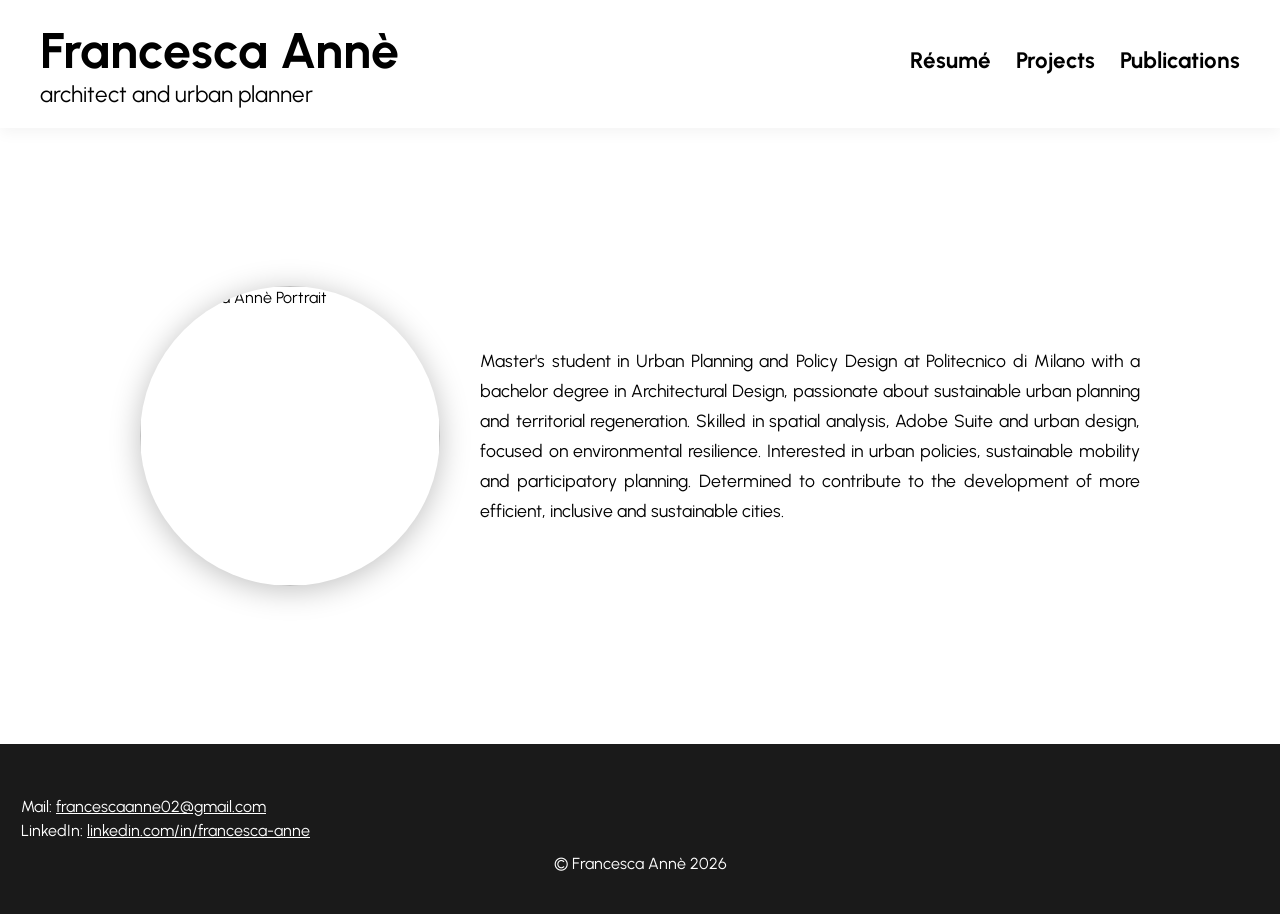
==== index.html @ 994bc43b "first commit" ====
<head>
    <meta charset="UTF-8"> <link rel="stylesheet" href="styleweb.css">
</head> <body>
    <header>
        <a href="sitoweb.html" class="site-title">
            <h1>Francesca Annè</h1>
            <span class="profession-title">architect and urban planner</span>
        </a>
        
        <nav class="nav-links">
            <a href="resume.html">Résumé</a>
            <a href="projects.html">Projects</a>
            <a href="publications.html">Publications</a> </nav>
            
    </header>

    <main class="mainhome">
        <div class="frame1">
            <img class="portrait" src="portrait.png" alt="Francesca Annè Portrait"/>
            <p>Master&#39;s student in Urban Planning and Policy Design at Politecnico di Milano with a bachelor degree in Architectural Design, passionate about sustainable urban planning and territorial regeneration. Skilled in spatial analysis, Adobe Suite and urban design, focused on environmental resilience. Interested in urban policies, sustainable mobility and participatory planning. Determined to contribute to the development of more efficient, inclusive and sustainable cities.</p>
        </div>
    </main>

    <footer>
        <p class="contatti">
            Mail: <a href="mailto:francescaanne02@gmail.com">francescaanne02@gmail.com</a>
            <br />
            LinkedIn: <a href="https://linkedin.com/in/francesca-anne">linkedin.com/in/francesca-anne</a>
        </p>
        <p align="center">&copy; Francesca Ann&egrave; 2026</p>
    </footer>
---- styleweb.css ----
@import url('https://fonts.googleapis.com/css2?family=Urbanist:ital,wght@0,100..900;1,100..900&display=swap');

body {
    margin: 0;
    font-family: "Urbanist", sans-serif;
    background-color: #FFFFFF;
    display: flex;
    flex-direction: column;
    min-height: 100vh;
}

main {
    flex: 1;
}

h1 {
    font-size: 50px;
    margin: 0;
    color: #000000;
}

header {
    /* Il colore rgb(255,255,255) è il bianco. Lo 0.85 finale indica l'85% di opacità (visibilità) */
    background-color: rgba(255, 255, 255, 0.75); 
    
    /* Effetto "Glassmorphism" (vetro sfocato) sulle immagini che scorrono sotto */
    backdrop-filter: blur(10px); 
    -webkit-backdrop-filter: blur(10px); /* Regola per farlo funzionare bene anche su Safari/Mac */
    
    box-shadow: 0 4px 15px rgba(0, 0, 0, 0.05); 
    display: flex;
    justify-content: space-between;
    align-items: baseline;
    padding: 20px 40px;
    position: sticky; 
    top: 0;
    z-index: 1000; 
}

.nav-links {
    display: flex;
    gap: 25px; /* <--- CAMBIA QUESTO VALORE per avvicinarli o allontanarli */
    align-items: center;
    font-weight: bold;
}
    
.frame1 {
    display: flex;          /* Allinea immagine e testo sulla stessa riga */
    align-items: center; /* Allinea il testo alla parte superiore della foto */
    gap: 40px;              /* Spazio generoso tra foto e testo */
    width: 100%;            /* Il contenitore occupa tutta la larghezza */
    max-width: 1000px;      /* Opzionale: evita che diventi troppo largo su monitor grandi */
    margin: 30px auto;      /* Centra tutto il blocco nella pagina */
}

.portrait {
    width: 300px;           /* Dimensione della foto */
    height: 300px;          /* Deve essere uguale alla width */
    border-radius: 50%;     /* La rende perfettamente tonda */
    object-fit: cover;      /* Ritaglia bene il viso */
    flex-shrink: 0;         /* IMPEDISCE al testo di schiacciare la foto */
    box-shadow: 0 4px 30px rgba(0,0,0,0.25);
}

.frame1 p {
    flex: 1;                /* Il testo "mangia" tutto lo spazio che rimane sulla riga */
    text-align: justify;    /* Giustifica il testo per un look pulito */
    line-height: 1.7;       /* Rende la lettura più riposante */
    margin: 0;              /* Rimuove margini extra che potrebbero sfasare l'allineamento */
    font-size: 1.1rem;
}

.mainhome {
    color: #000000;
    display: flex;
    width: 80%;
    margin: 10%;
    align-items: flex-start;
}

header a {
    text-decoration: none;
    color: #000000;             /* Un grigio molto scuro, meno aggressivo del nero */
    transition: all 0.3s ease; /* Rende il cambio di colore fluido */
    font-size: 1.4rem; /* Regola la grandezza dei link se serve */
}

header a:hover {          
/* Cambia in un blu delicato o il tuo colore preferito */
    opacity: 0.7;
}

.mainresume {
    display: flex;
    justify-content: center;
}

.cv {
    width: 70%;
}

footer {
    background-color: #1a1a1a; /* Grigio antracite scurissimo, quasi nero */
    color: #FFFFFF; /* Testo bianco per un contrasto netto */
    padding: 40px 20px; /* Aumentato un po' lo spazio per renderlo più arioso */
}

/* (Il tuo footer p rimane uguale, quindi lascialo com'è) */

footer a {
    color: #FFFFFF; /* Anche i link diventano bianchi */
    text-decoration: underline; /* Sottolineiamo i link per far capire che sono cliccabili */
    transition: opacity 0.3s ease;
}

footer a:hover {
    opacity: 0.7; /* Quando ci passi sopra si sbiadiscono leggermente, molto elegante */
}

footer p {
    margin: 1;
    padding-top: 10px; /* Un po' di respiro prima del copyright */
}

.main-projects {
    padding: 50px 10%;
    background-color: #FFFFFF;
}

.projects-grid {
    display: grid;
    /* Crea 3 colonne uguali */
    grid-template-columns: repeat(3, 1fr); 
    gap: 70px; /* Spazio tra i blocchi */
}

/* --- NUOVO STILE SCHEDE PROGETTO --- */

/* Contenitore principale della scheda */
.project-card {
    position: relative; /* Fondamentale per far funzionare il posizionamento assoluto all'interno */
    overflow: hidden; /* Taglia l'immagine in eccesso se sborda durante lo zoom */
    aspect-ratio: 1 / 1; /* Rende la scheda un quadrato perfetto */
    transition: transform 0.3s ease;
    cursor: pointer;
    box-shadow: 0 4px 10px rgba(0,0,0,0.05); /* Mantiene una leggera ombra sotto al riquadro */
    border-radius: 10px;
    display: block;
    text-decoration: none;
}

/* Effetto al passaggio del mouse sull'intera scheda */
.project-card:hover {
    transform: translateY(-5px); /* Solleva il blocco intero */
}

/* Effetto zoom sull'immagine al passaggio del mouse */
.project-card:hover img {
    transform: scale(1.10); /* Ingrandisce l'immagine del 5% */
}

/* L'immagine che riempie tutto lo spazio */
.project-card img {
    position: absolute;
    top: 0;
    left: 0;
    width: 100%;
    height: 100%;
    object-fit: cover; /* Taglia l'immagine senza deformarla */
    z-index: 0;
    transition: transform 0.5s ease; /* Rende lo zoom fluido */
}

/* Il gradiente scuro in alto (fondamentale per leggere il testo bianco) */
.project-card::after {
    content: '';
    position: absolute;
    top: 0;
    left: 0;
    width: 100%;
    height: 40%; /* L'ombra copre solo il 40% superiore della foto */
    background: linear-gradient(to bottom, rgba(0,0,0,0.7) 0%, transparent 100%);
    z-index: 1;
    pointer-events: none; /* Evita che il gradiente blocchi eventuali click del mouse */
}

/* Il testo sovrapposto */
.project-card h2 {
    position: absolute;
    top: 30px; /* Distanza dal bordo superiore */
    left: 0;
    width: 100%;
    text-align: center; /* Centra il testo orizzontalmente */
    color: #FFFFFF;
    font-family: "Urbanist", sans-serif; /* Assicuriamoci che usi il tuo font */
    font-size: 1.8rem;
    margin: 0;
    z-index: 2; /* Assicura che il testo sia SOPRA l'immagine e SOPRA il gradiente */
    pointer-events: none; /* Assicura che il cursore riconosca l'immagine sotto */
}

.contatti {
    line-height: 1.5; /* Aumenta lo spazio tra la mail e LinkedIn. Puoi provare anche 1.8 o 2.2 */
}

/* --- STILE PAGINA SINGOLO PROGETTO (LAYOUT EDITORIALE) --- */

.project-detail {
    width: 80%;
    max-width: 1500px; /* Leggermente più largo per far respirare le due colonne */
    margin: 60px auto;
    color: #000000;
}

/* Layout a due colonne per testo e titoli */
.project-info {
    display: flex;
    gap: 100px; /* Spazio generoso tra la colonna sinistra e destra */
    margin-bottom: 60px; /* Spazio prima di iniziare con le immagini */
    align-items: flex-start; /* Allinea tutto in alto */
}

/* Colonna di sinistra (Titoli) */
.project-headers {
    flex: 1; /* Occupa 1 porzione di spazio */
    min-width: 250px; /* Evita che il titolo si schiacci troppo sui piccoli schermi */
}

.project-headers h1 {
    font-size: 3rem;
    font-weight: bold;
    color: #000000;
    margin: 0 0 10px 0; /* Spazio solo sotto il titolo */
    line-height: 1.1;
}

.project-headers .subtitle {
    font-size: 1.2rem;
    font-weight: bold;
    color: #888888; /* Un grigio neutro ed elegante */
    margin: 0;
}

/* Colonna di destra (Testo descrittivo) */
.project-description {
    flex: 2; /* Occupa il doppio dello spazio rispetto alla colonna dei titoli */
}

.project-description p {
    font-size: 1.15rem;
    line-height: 1.8;
    text-align: justify;
    margin-top: 0;
    margin-bottom: 20px; /* Spazio tra i vari paragrafi */
}

/* Immagini incolonnate sotto al testo */
.project-images-column {
    display: flex;
    flex-direction: column;
    align-items: center; /* Centra le immagini orizzontalmente */
    gap: 100px; /* Spazio verticale tra una tavola e l'altra */
}

.project-images-column img {
    width: 50%; /* Rimpicciolisce le immagini (prova anche 60% o 80% per trovare la misura perfetta) */
    max-width: 800px; /* Evita che diventino comunque troppo grandi su schermi giganti */
    height: auto;
    box-shadow: 0 4px 15px rgba(0,0,0,0.05); 
}

/* --- STILE GRIGLIA FOTOGRAFICA (PHOTOGRAPHY) --- */

.photo-gallery-grid {
    display: grid;
    /* Crea 2 colonne perfettamente uguali */
    grid-template-columns: repeat(2, 1fr); 
    /* Spazio tra le foto (puoi aumentarlo a 30px se le vuoi più distanti) */
    gap: 20px; 
    width: 100%;
    margin-top: 40px;
}

.photo-gallery-grid img {
    width: 100%;
    height: 100%;
    object-fit: cover; /* Taglia le foto in modo che riempiano bene lo spazio senza deformarsi */
    border-radius: 10px; /* Angoli leggermente stondati */
    box-shadow: 0 4px 15px rgba(0,0,0,0.05);
}

/* --- STILE COLONNA IMMAGINI (Sloppy Studio e Photography) --- */
.project-images-column {
    display: flex;
    flex-direction: column;
    align-items: center; 
    gap: 50px; /* Spazio verticale tra i blocchi */
    margin-top: 40px;
}

/* Immagini singole (grandi) */
.project-images-column > img {
    width: 50%; /* Larghezza colonna */
    max-width: 600px; 
    height: auto; 
    box-shadow: 0 4px 15px rgba(0,0,0,0.05); 
}

/* Contenitore per le foto affiancate */
.image-row {
    display: flex;
    gap: 30px; /* Spazio orizzontale tra le due foto piccole */
    width: 70%; /* Deve avere la stessa larghezza delle foto singole */
    max-width: 800px;
}

/* Le due foto all'interno del contenitore */
.image-row img {
    width: calc(50% - 15px); /* Divide lo spazio a metà togliendo il gap */
    height: auto;
    box-shadow: 0 4px 15px rgba(0,0,0,0.05);
}

/* --- STILE DEFINIZIONI DIZIONARIO (THE SHAPE OF TIME) --- */

.dictionary-entry {
    margin-bottom: 30px; /* Spazio tra una parola e l'altra */
}

.dictionary-entry .word {
    font-size: 1.4rem;
    font-weight: bold;
    color: #000000;
    margin: 0;
}

.dictionary-entry .phonetic {
    font-size: 1.1rem;
    color: #888888;
    font-style: italic; /* Mette la pronuncia in corsivo */
    font-family: serif; /* Un font graziato rende l'effetto dizionario molto realistico */
    margin: 2px 0 8px 0;
}

.dictionary-entry .definition {
    font-size: 1.15rem;
    color: #333333;
    line-height: 1.5;
    margin: 0;
}

/* --- STILE LIBRO APERTO (HOUSING STUDIO) --- */

.open-book-gallery {
    display: flex;
    flex-direction: column;
    align-items: center;
    gap: 60px; /* Spazio tra una doppia pagina e l'altra mentre scorri giù */
    margin-top: 50px;
    margin-bottom: 50px;
}

/* Il contenitore realistico del libro */
.book-spread {
    position: relative; 
    display: flex;
    width: 90%; 
    max-width: 1400px; 
    background: #ffffff;
    
    /* Ombre stratificate iper-realistiche: una netta per lo spessore, una diffusa per l'ambiente */
    box-shadow: 0 1px 3px rgba(0,0,0,0.04), 0 15px 40px rgba(0,0,0,0.06); 
    border-radius: 1px; /* La carta vera ha gli angoli vivi, non troppo arrotondati */
}

/* Le singole pagine */
.book-spread img {
    width: 50%;
    height: auto;
    display: block;
}

/* La rilegatura: Riga sottilissima centrale con ombra per la profondità */
.book-crease {
    position: absolute;
    top: 0;
    bottom: 0;
    left: 50%;
    
    /* La riga fisica: larga appena 2 pixel */
    width: 2px; 
    transform: translateX(-50%);
    background-color: rgba(0, 0, 0, 0.08); /* Colore della riga centrale (grigio molto tenue) */
    
    /* L'ombra che si espande a destra e a sinistra simulando la curva della carta */
    box-shadow: 0 0 15px 8px rgba(0, 0, 0, 0.06);
    
    pointer-events: none;
}

/* --- TASTO TORNA INDIETRO --- */
.back-button-container {
    width: 100%;
    margin-bottom: 30px;
}

.back-button {
    display: inline-block;
    text-decoration: none;
    color: #888888;
    font-size: 1rem;
    font-family: sans-serif;
    transition: color 0.3s ease;
}

.back-button:hover {
    color: #000000;
}

/* --- LAYOUT RÉSUMÉ / CV (VERSIONE MIGLIORATA) --- */
.resume-container {
    display: grid;
    grid-template-columns: 1fr 2fr; 
    gap: 150px; 
    max-width: 1100px; 
    margin: 80px auto; 
    padding: 0 20px;
    /* La riga del font-family è stata eliminata, così usa il font globale del sito! */
    color: #333333; 
    line-height: 1.6; 
}

.cv-section {
    margin-bottom: 60px; /* Più respiro tra i vari blocchi (es. Education e Experience) */
}

.cv-section h2 {
    font-size: 2rem; /* Titolo più grande */
    font-weight: bold;
    color: #000000; /* Nero puro per dare importanza */
    margin-bottom: 25px;
    padding-bottom: 10px;
    border-bottom: 1px solid #eaeaea; /* Linea divisoria elegantissima */
}

/* Stili Colonna Sinistra */
.skill-list {
    display: flex;
    flex-direction: column;
    gap: 12px; /* Più spazio tra una skill e l'altra */
}

.skill-item {
    display: flex;
    justify-content: space-between; 
    align-items: center;
    font-size: 1.05rem; /* Testo base ingrandito */
}

.skill-item .dots {
    letter-spacing: 3px; /* Distanzia i pallini */
    font-size: 0.9rem;
    color: #000000;
}

.skill-item .text-level {
    font-size: 0.95rem;
    font-style: italic;
    color: #666666;
}

.simple-list {
    list-style: none;
    padding: 0;
    margin: 0;
}

.simple-list li {
    font-size: 1.05rem; /* Testo base ingrandito */
    margin-bottom: 10px;
}

/* Stili Colonna Destra */
.experience-item {
    margin-bottom: 40px; /* Più respiro tra le singole esperienze */
}

.experience-header {
    display: flex;
    justify-content: space-between; 
    align-items: baseline;
    margin-bottom: 6px;
}

.experience-title {
    font-size: 1.15rem; /* Titolo esperienza più grande */
    font-weight: normal;
    color: #000000;
    margin: 0;
    max-width: 75%; 
    line-height: 1.4;
}

.experience-title strong {
    font-style: italic; 
    font-weight: bold;
}

.experience-date {
    font-size: 1rem; /* Data ingrandita */
    text-align: right;
    white-space: nowrap; 
    color: #666666; /* Grigio per non rubare la scena al titolo */
}

.experience-subtitle {
    margin: 0 0 12px 0;
    font-size: 1.05rem;
    color: #555555;
}

.experience-details {
    list-style: none;
    padding-left: 20px; /* Rientro più compatto e pulito */
    margin: 10px 0 0 0;
}

.experience-details li {
    font-size: 1.05rem; /* Testo descrittivo ingrandito */
    margin-bottom: 8px;
    line-height: 1.6;
}

/* Adattamento per i telefoni */
@media (max-width: 768px) {
    .resume-container {
        grid-template-columns: 1fr; 
        gap: 50px;
    }
    
    .experience-header {
        flex-direction: column; 
        gap: 5px;
    }
    
    .experience-title {
        max-width: 100%;
    }
    
    .experience-date {
        text-align: left;
        color: #888888;
    }
}

/* --- SCORRIMENTO FLUIDO --- */
html {
    scroll-behavior: smooth;
}

/* --- TASTO BACK TO TOP --- */
.back-to-top-container {
    width: 100%;
    text-align: center;
    margin-top: 60px;
    padding-top: 30px;
    padding-bottom: 40px;
    border-top: 1px solid #eaeaea;
}

.back-to-top {
    display: inline-block;
    text-decoration: none;
    color: #888888;
    font-size: 0.95rem;
    transition: color 0.3s ease;
    letter-spacing: 0.5px;
}

.back-to-top:hover {
    color: #000000;
}


/* --- LAYOUT PANNELLI A1 (SPID STUDIO) --- */

/* 1. Il Trittico in alto */
.a1-overview {
    display: flex;
    justify-content: center;
    gap: 20px; 
    margin: 40px auto;
    max-width: 1200px;
    padding: 0 20px;
}

/* Gestione dei link cliccabili */
.overview-link {
    width: 33.333%; 
    display: block;
    transition: transform 0.3s ease; /* Prepara l'animazione */
}

.overview-link img {
    width: 100%;
    height: auto;
    display: block;
    box-shadow: 0 4px 15px rgba(0,0,0,0.06);
}

/* Quando passi il mouse sopra al pannellino, si solleva un po'! */
.overview-link:hover {
    transform: translateY(-8px); 
    cursor: pointer; /* Fa apparire la manina */
}

/* La riga separatrice */
.section-divider {
    border: none;
    border-top: 1px solid #eaeaea;
    width: 60px; 
    margin: 80px auto;
}

/* 2. I Pannelli da lettura (I Bersagli) */
.a1-details {
    display: flex;
    flex-direction: column;
    align-items: center;
    gap: 120px; 
    margin: 0 auto 80px auto;
    max-width: 1400px; 
    padding: 0 20px;
}

.a1-details img {
    width: 100%;
    height: auto;
    box-shadow: 0 5px 25px rgba(0,0,0,0.05);
    scroll-margin-top: 60px; /* IMPORTANTISSIMO: Quando scivola giù, lascia un po' di spazio dal bordo superiore dello schermo per non tagliare il disegno */
}

/* Adattamento Telefono */
@media (max-width: 768px) {
    .a1-overview {
        flex-direction: column;
        gap: 40px;
    }
    .overview-link {
        width: 100%; 
    }
    .section-divider, .a1-details {
        display: none; 
    }
}



/* --- LAYOUT LIBRO (PAGINE QUADRATE) --- */
.book-spread {
    position: relative; 
    display: flex;
    width: 90%; 
    max-width: 1200px; /* Larghezza ideale per schermi grandi */
    margin: 60px auto; /* Spazio tra una doppia pagina e l'altra */
    background: #ffffff;
    box-shadow: 0 1px 3px rgba(0,0,0,0.04), 0 15px 40px rgba(0,0,0,0.06); 
}

.book-spread img {
    width: 50%;
    height: auto;
    display: block;
}

.book-crease {
    position: absolute;
    top: 0;
    bottom: 0;
    left: 50%;
    width: 2px; 
    transform: translateX(-50%);
    background-color: rgba(0, 0, 0, 0.08); 
    box-shadow: 0 0 15px 8px rgba(0, 0, 0, 0.06);
    pointer-events: none;
}

/* --- TASTO DOWNLOAD PDF --- */
.download-container {
    text-align: center;
    margin: 60px auto 100px auto;
}

.download-title {
    font-size: 1.1rem;
    font-weight: normal;
    color: #666666;
    margin-bottom: 20px;
}

.download-btn {
    display: inline-block;
    padding: 14px 35px;
    border: 1px solid #000000; /* Bordo nero elegante */
    background-color: transparent;
    color: #000000;
    text-decoration: none;
    font-family: sans-serif;
    font-size: 0.95rem;
    letter-spacing: 1px;
    transition: all 0.3s ease; /* Effetto morbido */
}

/* Quando passi il mouse, il tasto si riempie di nero */
.download-btn:hover {
    background-color: #000000;
    color: #ffffff;
}

/* Adattamento Telefono per il libro */
@media (max-width: 768px) {
    .book-spread {
        flex-direction: column;
    }
    .book-spread img {
        width: 100%;
    }
    .book-crease {
        /* Sul telefono mettiamo la linea orizzontale tra le due pagine invece che verticale */
        left: 0; right: 0; top: 50%; bottom: auto;
        width: 100%; height: 2px;
        transform: translateY(-50%);
    }
}

/* --- COPERTINA LIBRO (PAGINA SINGOLA) --- */
.book-cover {
    width: 45%; /* Metà della larghezza del libro aperto */
    max-width: 600px; /* Metà dei 1200px massimi del libro aperto */
    margin: 60px auto 80px auto; /* Centrato con molto spazio sotto prima di aprire il libro */
    background: #ffffff;
    box-shadow: 0 1px 3px rgba(0,0,0,0.04), 0 15px 40px rgba(0,0,0,0.06); 
}

.book-cover img {
    width: 100%;
    height: auto;
    display: block;
    aspect-ratio: 1 / 1; /* La forza a rimanere un quadrato perfetto */
    object-fit: cover;
}

/* Adattamento telefono per la copertina */
@media (max-width: 768px) {
    .book-cover {
        width: 90%; /* Sul telefono prende tutto lo spazio come le altre */
    }
}


/* --- PAGINA PUBLICATIONS --- */
.publications-page {
    width: 80%;
    max-width: 1200px;
    margin: 60px auto 100px auto;
}

.page-title {
    font-size: 3rem;
    margin-bottom: 60px;
    color: #000000;
}

/* La scheda orizzontale */
.publication-card {
    display: flex;
    gap: 60px;
    align-items: center;
    background: #fafafa; /* Un grigio quasi invisibile per staccarla dal fondo */
    padding: 50px;
    box-shadow: 0 4px 15px rgba(0,0,0,0.03);
    transition: transform 0.3s ease;
}

.publication-card:hover {
    transform: translateY(-5px); /* Si solleva leggermente */
}

.pub-image {
    flex: 1; /* Prende metà spazio */
}

.pub-image img {
    width: 100%;
    height: auto;
    display: block;
    box-shadow: 0 4px 15px rgba(0,0,0,0.06);
}

.pub-content {
    flex: 1; /* Prende l'altra metà */
    display: flex;
    flex-direction: column;
    align-items: flex-start;
}

.pub-magazine {
    font-size: 0.9rem;
    text-transform: uppercase;
    letter-spacing: 2px;
    color: #888888;
    margin-bottom: 15px;
    font-weight: bold;
}

.pub-title {
    font-size: 2.2rem;
    margin: 0 0 10px 0;
    line-height: 1.2;
    color: #000000;
}

.pub-date {
    font-size: 1rem;
    font-style: italic;
    color: #666666;
    margin: 0 0 25px 0;
}

.pub-excerpt {
    font-size: 1.15rem;
    line-height: 1.6;
    color: #444444;
    margin-bottom: 35px;
    text-align: justify;
}

/* Il link elegante con la freccetta */
.pub-link {
    display: inline-block;
    text-decoration: none;
    color: #000000;
    font-size: 1.05rem;
    font-weight: bold;
    border-bottom: 1px solid #000000;
    padding-bottom: 4px;
    transition: opacity 0.3s ease;
}

.pub-link:hover {
    opacity: 0.5;
}

/* Adattamento per i telefoni */
@media (max-width: 768px) {
    .publication-card {
        flex-direction: column;
        padding: 30px 20px;
        gap: 40px;
    }
}
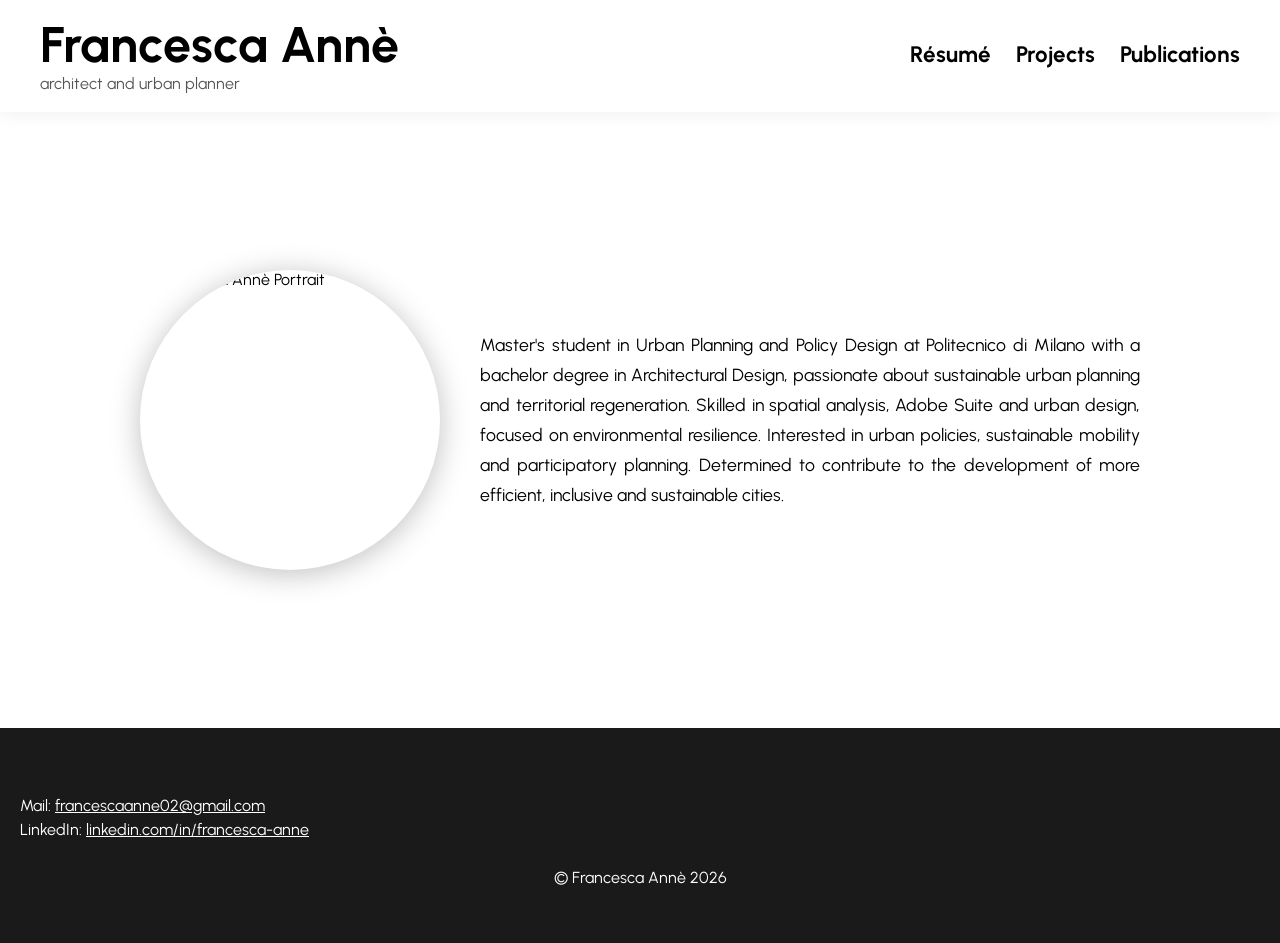
==== commit 88c18382: "website v2" ====
--- a/index.html
+++ b/index.html
@@ -1,24 +1,639 @@
+<!DOCTYPE html>
+<html lang="en">
 <head>
-    <meta charset="UTF-8"> <link rel="stylesheet" href="styleweb.css">
-</head> <body>
+    <meta charset="UTF-8">
+    <meta name="viewport" content="width=device-width, initial-scale=1">
+    <link rel="stylesheet" href="styleweb.css">
+    <title>Francesca Annè — Architect and Urban Planner</title>
+</head>
+<body>
+
     <header>
-        <a href="sitoweb.html" class="site-title">
+        <a href="#home" class="site-title">
             <h1>Francesca Annè</h1>
             <span class="profession-title">architect and urban planner</span>
         </a>
-        
+
+        <button class="nav-toggle" aria-label="Toggle navigation" aria-expanded="false">
+            <span></span><span></span><span></span>
+        </button>
+
         <nav class="nav-links">
-            <a href="resume.html">Résumé</a>
-            <a href="projects.html">Projects</a>
-            <a href="publications.html">Publications</a> </nav>
-            
+            <a href="#resume">Résumé</a>
+            <a href="#projects">Projects</a>
+            <a href="#publications">Publications</a>
+        </nav>
     </header>
 
-    <main class="mainhome">
-        <div class="frame1">
-            <img class="portrait" src="portrait.png" alt="Francesca Annè Portrait"/>
-            <p>Master&#39;s student in Urban Planning and Policy Design at Politecnico di Milano with a bachelor degree in Architectural Design, passionate about sustainable urban planning and territorial regeneration. Skilled in spatial analysis, Adobe Suite and urban design, focused on environmental resilience. Interested in urban policies, sustainable mobility and participatory planning. Determined to contribute to the development of more efficient, inclusive and sustainable cities.</p>
-        </div>
+    <main>
+
+        <!-- =================== HOME =================== -->
+        <section data-view="home" class="mainhome">
+            <div class="frame1">
+                <img class="portrait" src="assets/img/portrait.png" alt="Francesca Annè Portrait"/>
+                <p>Master&#39;s student in Urban Planning and Policy Design at Politecnico di Milano with a bachelor degree in Architectural Design, passionate about sustainable urban planning and territorial regeneration. Skilled in spatial analysis, Adobe Suite and urban design, focused on environmental resilience. Interested in urban policies, sustainable mobility and participatory planning. Determined to contribute to the development of more efficient, inclusive and sustainable cities.</p>
+            </div>
+        </section>
+
+        <!-- =================== RESUME =================== -->
+        <section data-view="resume" class="resume-container" hidden>
+
+            <div class="resume-left">
+
+                <section class="cv-section">
+                    <h2>Skills</h2>
+                    <div class="skill-list">
+                        <div class="skill-item"><span>- AutoCAD</span></div>
+                        <div class="skill-item"><span>- Rhino 3D</span></div>
+                        <div class="skill-item"><span>- QGIS</span></div>
+                        <div class="skill-item"><span>- Adobe Illustrator</span></div>
+                        <div class="skill-item"><span>- Adobe Photoshop</span></div>
+                        <div class="skill-item"><span>- Adobe Indesign</span></div>
+                        <div class="skill-item"><span>- Microsoft Excel</span></div>
+                    </div>
+                </section>
+
+                <section class="cv-section">
+                    <h2>Soft skills</h2>
+                    <ul class="simple-list">
+                        <li>- Adaptability</li>
+                        <li>- Critical thinking</li>
+                        <li>- Flexibility</li>
+                        <li>- Teamwork</li>
+                        <li>- Responsibility</li>
+                        <li>- Problem solving</li>
+                        <li>- Self-management</li>
+                        <li>- Leadership</li>
+                    </ul>
+                </section>
+
+                <section class="cv-section">
+                    <h2>Languages</h2>
+                    <div class="skill-list">
+                        <div class="skill-item"><span>- Italian</span><span class="text-level">native</span></div>
+                        <div class="skill-item"><span>- English</span><span class="text-level">C1</span></div>
+                    </div>
+                </section>
+
+                <section class="cv-section">
+                    <h2>Hobbies/ interests</h2>
+                    <ul class="simple-list">
+                        <li>- Hiking</li>
+                        <li>- Reading</li>
+                        <li>- Ecology</li>
+                        <li>- Red Cross volunteer (2016 - 2020)</li>
+                    </ul>
+                </section>
+
+            </div>
+
+            <div class="resume-right">
+
+                <section class="cv-section">
+                    <h2>Education</h2>
+
+                    <div class="experience-item">
+                        <div class="experience-header">
+                            <h3 class="experience-title"><strong>ASA - Advanced School of Architecture</strong> Honours Program, Politecnico di Milano (Milan, Italy).</h3>
+                            <span class="experience-date">2025 - present</span>
+                        </div>
+                        <ul class="experience-details">
+                            <li>- Advanced photography masterclass led by Helene Binet in collaboration with IED institute in Milan.</li>
+                            <li>- Masterclass led by Agostino Nickl focused on integrating artificial intelligence into contemporary architectural practices.</li>
+                        </ul>
+                    </div>
+
+                    <div class="experience-item">
+                        <div class="experience-header">
+                            <h3 class="experience-title"><strong>Program Erasmus+</strong> KTH (Stockholm, Sweden).</h3>
+                            <span class="experience-date">january 2025 - june 2025</span>
+                        </div>
+                        <ul class="experience-details">
+                            <li>- Strategic Environmental Assessment (SEA) course: Application of the SEA method to write a report on the transport system of a Swedish island.</li>
+                        </ul>
+                    </div>
+
+                    <div class="experience-item">
+                        <div class="experience-header">
+                            <h3 class="experience-title"><strong>Master's degree</strong> in Urban Planning and Policy Design, Politecnico di Milano (Milan, Italy).</h3>
+                            <span class="experience-date">2024 - present</span>
+                        </div>
+                        <ul class="experience-details">
+                            <li>- Spatial planning and infrastructure design studio: territorial implementation project along a railway.</li>
+                            <li>- Housing and neighbourhood studio: addressing issues regarding contemporary housing policies and neighbourhood regeneration projects.</li>
+                        </ul>
+                    </div>
+
+                    <div class="experience-item">
+                        <div class="experience-header">
+                            <h3 class="experience-title"><strong>Bachelor's degree</strong> in Architectural Design. Politecnico di Milano (Milan, Italy).</h3>
+                            <span class="experience-date">2021 - 2024</span>
+                        </div>
+                    </div>
+                </section>
+
+                <section class="cv-section" style="margin-top: 50px;">
+                    <h2>Professional experience</h2>
+                    <div class="experience-item">
+                        <div class="experience-header">
+                            <h3 class="experience-title"><strong>Intern urban planner</strong> at One Works Spa (Milan, IT).</h3>
+                            <span class="experience-date">april 2026 - present</span>
+                        </div>
+                        <ul class="experience-details">
+                            <li>- Research study and thesis on the project "The Borders of Milan".</li>
+                            <li>- Mapping with QGIS and data processing.</li>
+                        </ul>
+                    </div>
+                    <div class="experience-item">
+                        <div class="experience-header">
+                            <h3 class="experience-title"><strong>Intern architect</strong> at Municipality of Correggio (Correggio, IT).</h3>
+                            <span class="experience-date">july 2024 - august 2024</span>
+                        </div>
+                        <ul class="experience-details">
+                            <li>- Removal of the cultural heritage restriction on a school building and the municipal cemetery through the Italian Superintendence portal.</li>
+                            <li>- Use of AutoCAD software.</li>
+                        </ul>
+                    </div>
+                </section>
+
+            </div>
+
+        </section>
+
+        <!-- =================== PROJECTS INDEX =================== -->
+        <section data-view="projects" class="main-projects" hidden>
+            <div class="projects-grid">
+                <a href="#project-sloppy-studio" class="project-card">
+                    <img src="assets/img/progetto1.png" alt="Sloppy Studio">
+                    <h2>Sloppy Studio</h2>
+                </a>
+                <a href="#project-photography" class="project-card">
+                    <img src="assets/img/progetto2.png" alt="Photography">
+                    <h2>Photography</h2>
+                </a>
+                <a href="#project-thesis" class="project-card">
+                    <img src="assets/img/progetto4.jpg" alt="Bachelor's Thesis">
+                    <h2>Bachelor's Thesis</h2>
+                </a>
+                <a href="#project-housing-studio" class="project-card">
+                    <img src="assets/img/progetto3.png" alt="Housing and Neighbourhood Studio">
+                    <h2>Housing and Neighbourhood Studio</h2>
+                </a>
+                <a href="#project-alta" class="project-card">
+                    <img src="assets/img/progetto6.png" alt="Biophilic Fläderparken">
+                    <h2>Biophilic Fläderparken</h2>
+                </a>
+                <a href="#project-spid-studio" class="project-card">
+                    <img src="assets/img/progetto5.png" alt="SPID Studio">
+                    <h2>SPID Studio</h2>
+                </a>
+            </div>
+        </section>
+
+        <!-- =================== PUBLICATIONS =================== -->
+        <section data-view="publications" class="publications-page" hidden>
+            <h1 class="page-title">Publications</h1>
+
+            <div class="publication-card">
+                <div class="pub-image">
+                    <img src="assets/img/sloppy-baunetz.png" alt="Sloppy Studio su BauNetz Campus">
+                </div>
+                <div class="pub-content">
+                    <span class="pub-magazine">BauNetz CAMPUS</span>
+                    <h2 class="pub-title">Entwerfen im Rauschen der KI: Das „Sloppy Studio"</h2>
+                    <p class="pub-date">March 18, 2026</p>
+                    <p class="pub-excerpt">Wie Studierende der Politecnico di Milano mit Filmcharaktere, Museumsfragmenten und präzisen Prompts das Generische überwinden – und was das über die Zukunft des Entwerfens verrät.</p>
+                    <a href="https://www.baunetz-campus.de/news/entwerfen-im-rauschen-der-ki-das-sloppy-studio-10265295" target="_blank" rel="noopener" class="pub-link">Read full article &#8599;</a>
+                </div>
+            </div>
+        </section>
+
+        <!-- =================== PROJECT: SLOPPY STUDIO =================== -->
+        <section data-view="project-sloppy-studio" class="project-detail" hidden>
+            <div class="back-button-container">
+                <a href="#projects" class="back-button">← Back to Projects</a>
+            </div>
+            <div class="project-info">
+                <div class="project-headers">
+                    <h1>Sloppy Studio</h1>
+                    <p class="subtitle">ASA Program masterclass, Politecnico di Milano, 2026</p>
+                </div>
+                <div class="project-description">
+                    <p>The "Sloppy Studio" focuses on architectural design methods in the age of artificial intelligence. The project relies on a conceptual scaffold: designing for a specific character, drawing from a specific collection and intervening in a specific place.</p>
+                    <p>The project is located in a 1950s building opposite the Pinacoteca di Brera, on the former site of the Palazzo di Pio IV de' Medici, which is projected to reopen as a luxury hotel. We were challenged to reimagine typologies like rooms, suites and spas by drawing inspiration directly from the Pinacoteca. Its collection acted as a literal dataset of styles, textures, and atmospheres, allowing us to develop a "conscious bias" and prompt the model away from the generic.</p>
+                    <p>Driven by the image generation model of Gemini, Nano Banana, we designed a room embodying Special Agent Dale Cooper from <em>Twin Peaks</em>. The challenge lay in abstracting his rigorous yet surreal psychology into pure architectural vocabulary, including lighting, proportions and materials. By merging these spatial parameters with the classical textures of the Pinacoteca, we guided the AI to generate a space that implicitly captures his essence.</p>
+                </div>
+            </div>
+            <div class="project-images-column">
+                <img src="assets/img/progetto1.png" alt="Vista generale dell'edificio">
+                <img src="assets/img/G7_3.png" alt="Planimetria piano terra">
+                <img src="assets/img/G7_5.png" alt="Dettaglio interior design hotel">
+                <img src="assets/img/G7_2.png" alt="Dettaglio interior design hotel">
+                <img src="assets/img/G7_4.png" alt="Dettaglio interior design hotel">
+            </div>
+            <div class="back-to-top-container">
+                <a href="#" class="back-to-top">&uarr; Back to Top</a>
+            </div>
+        </section>
+
+        <!-- =================== PROJECT: PHOTOGRAPHY =================== -->
+        <section data-view="project-photography" class="project-detail" hidden>
+            <div class="back-button-container">
+                <a href="#projects" class="back-button">← Back to Projects</a>
+            </div>
+            <div class="project-info">
+                <div class="project-headers">
+                    <h1>Photography</h1>
+                    <p class="subtitle">ASA Program masterclass, Politecnico di Milano, 2025</p>
+                </div>
+                <div class="project-description">
+                    <p>The project, titled "The shape of time", explores the theme of <em>traces</em>. This concept actively guided our photographic eye, pushing us to capture the physical marks of passing time, ephemeral urban transitions and the silent residues of human presence. During the masterclass, we experimented with a hybrid approach to photography: some images were captured using a traditional large format camera and later developed in a darkroom, while others were taken with a digital camera. This visual research unfolded across various significant locations in Milan, with a particular focus on the spaces of Fondazione Prada and Ex Macello.</p>
+                    <div class="dictionary-entry">
+                        <p class="word">Ephemeral</p>
+                        <p class="phonetic">/ɪˈfemərəl/</p>
+                        <p class="definition">lasting or used for only a short period of time</p>
+                    </div>
+                    <div class="dictionary-entry">
+                        <p class="word">Time</p>
+                        <p class="phonetic">/taɪm/</p>
+                        <p class="definition">a period of time, either long or short, during which something happens</p>
+                    </div>
+                    <div class="dictionary-entry">
+                        <p class="word">Transition</p>
+                        <p class="phonetic">/trænˈzɪʃn/</p>
+                        <p class="definition">the process or a period of changing from one state or condition to another</p>
+                    </div>
+                </div>
+            </div>
+            <div class="project-images-column">
+                <img src="assets/img/scan5.jpg" alt="Photography">
+                <div class="image-row">
+                    <img src="assets/img/9.JPG" alt="Photography">
+                    <img src="assets/img/10.JPG" alt="Photography">
+                </div>
+                <img src="assets/img/scan3.jpg" alt="Photography">
+                <img src="assets/img/3.JPG" alt="Photography">
+                <div class="image-row">
+                    <img src="assets/img/1.JPG" alt="Photography">
+                    <img src="assets/img/2.JPG" alt="Photography">
+                </div>
+                <img src="assets/img/8.JPG" alt="Photography">
+                <img src="assets/img/scan1.jpg" alt="Photography">
+                <div class="image-row">
+                    <img src="assets/img/4.JPG" alt="Photography">
+                    <img src="assets/img/5.JPG" alt="Photography">
+                </div>
+                <img src="assets/img/11.JPG" alt="Photography">
+                <div class="image-row">
+                    <img src="assets/img/6.JPG" alt="Photography">
+                    <img src="assets/img/7.JPG" alt="Photography">
+                </div>
+            </div>
+            <div class="back-to-top-container">
+                <a href="#" class="back-to-top">&uarr; Back to Top</a>
+            </div>
+        </section>
+
+        <!-- =================== PROJECT: THESIS =================== -->
+        <section data-view="project-thesis" class="project-detail" hidden>
+            <div class="back-button-container">
+                <a href="#projects" class="back-button">← Back to Projects</a>
+            </div>
+            <div class="project-info">
+                <div class="project-headers">
+                    <h1>The Unité d'Habitation and the collective dimension</h1>
+                    <p class="subtitle">Bachelor's thesis, Politecnico di Milano, 2024</p>
+                </div>
+                <div class="project-description">
+                    <p>This thesis, titled "The Unité d'Habitation and the collective dimension: The key role of toit-terrasse", examines Le Corbusier's revolutionary architectural proposal that redefined the concept of modern urban living. It explores the "vertical city" envisioned as a "machine for living", a self-sufficient microcosm integrating housing, commercial facilities and community services within a single structure.</p>
+                    <p>Central to this study is the innovative role of the <em>toit-terrasse</em> (roof terrace), conceived not merely as a technical element but as a suspended public square, an urban oasis in the sky, designed to foster social interaction and physical well-being. The analysis delves into key architectural principles including the use of pilotis to liberate the ground level, the duplex configuration of apartments to optimize space and the application of the Modulor proportional system based on human measurements. By examining the five realized Unités d'Habitation in Marseille, Nantes-Rezé, Berlin, Briey-en-Forêt and Firminy-Vert, the thesis evaluates how these "concrete sculptures" balanced rational order with the complexities of collective life.</p>
+                    <p>A significant contribution of this research is the inclusion and study of original drawings and archival documentation obtained directly from the Fondation Le Corbusier, which provided a unique and rigorous basis for analyzing the sculptural and functional dimensions of the project.</p>
+                </div>
+            </div>
+
+            <div class="book-cover">
+                <img src="assets/img/tesi1.jpg" alt="Copertina Tesi">
+            </div>
+
+            <div class="book-spread">
+                <img src="assets/img/tesi2.jpg" alt="Pagina Sinistra">
+                <img src="assets/img/tesi3.jpg" alt="Pagina Destra">
+                <div class="book-crease"></div>
+            </div>
+            <div class="book-spread">
+                <img src="assets/img/tesi4.jpg" alt="Pagina Sinistra">
+                <img src="assets/img/tesi5.jpg" alt="Pagina Destra">
+                <div class="book-crease"></div>
+            </div>
+            <div class="book-spread">
+                <img src="assets/img/tesi6.jpg" alt="Pagina Sinistra">
+                <img src="assets/img/tesi7.jpg" alt="Pagina Destra">
+                <div class="book-crease"></div>
+            </div>
+            <div class="book-spread">
+                <img src="assets/img/tesi8.jpg" alt="Pagina Sinistra">
+                <img src="assets/img/tesi9.jpg" alt="Pagina Destra">
+                <div class="book-crease"></div>
+            </div>
+            <div class="book-spread">
+                <img src="assets/img/tesi10.jpg" alt="Pagina Sinistra">
+                <img src="assets/img/tesi11.jpg" alt="Pagina Destra">
+                <div class="book-crease"></div>
+            </div>
+            <div class="book-spread">
+                <img src="assets/img/tesi12.jpg" alt="Pagina Sinistra">
+                <img src="assets/img/tesi13.jpg" alt="Pagina Destra">
+                <div class="book-crease"></div>
+            </div>
+            <div class="book-spread">
+                <img src="assets/img/tesi14.jpg" alt="Pagina Sinistra">
+                <img src="assets/img/tesi15.jpg" alt="Pagina Destra">
+                <div class="book-crease"></div>
+            </div>
+            <div class="book-spread">
+                <img src="assets/img/tesi16.jpg" alt="Pagina Sinistra">
+                <img src="assets/img/tesi17.jpg" alt="Pagina Destra">
+                <div class="book-crease"></div>
+            </div>
+            <div class="book-spread">
+                <img src="assets/img/tesi18.jpg" alt="Pagina Sinistra">
+                <img src="assets/img/tesi19.jpg" alt="Pagina Destra">
+                <div class="book-crease"></div>
+            </div>
+            <div class="book-spread">
+                <img src="assets/img/tesi20.jpg" alt="Pagina Sinistra">
+                <img src="assets/img/tesi21.jpg" alt="Pagina Destra">
+                <div class="book-crease"></div>
+            </div>
+
+            <hr class="section-divider">
+
+            <div class="download-container">
+                <h3 class="download-title">Want to read more?</h3>
+                <a href="assets/docs/impaginazione tesi inglese.pdf" download="Francesca_Anne_Thesis.pdf" class="download-btn">
+                    &darr; Download full Thesis (PDF)
+                </a>
+            </div>
+
+            <div class="back-to-top-container">
+                <a href="#" class="back-to-top">&uarr; Back to Top</a>
+            </div>
+        </section>
+
+        <!-- =================== PROJECT: HOUSING STUDIO =================== -->
+        <section data-view="project-housing-studio" class="project-detail" hidden>
+            <div class="back-button-container">
+                <a href="#projects" class="back-button">← Back to Projects</a>
+            </div>
+            <div class="project-info">
+                <div class="project-headers">
+                    <h1>Housing and Neighbourhood Studio</h1>
+                    <p class="subtitle">Group project, Politecnico di Milano, 2025 - 2026</p>
+                </div>
+                <div class="project-description">
+                    <p>Developed within the context of the Housing and Neighbourhood Studio, this project tackles the critical issue of homelessness in the city of Milan. As a provocative and conceptual starting point, the research began with a comprehensive mapping of all the bridges across the urban fabric, recognizing them as both physical and symbolic shelters for the unhoused.</p>
+                    <p>This spatial investigation was strictly tied to an in-depth analysis of current Italian and European housing policies. Building upon these urban, political and social insights, the final architectural proposal draws inspiration from successful international case studies, aiming to provide a critical and tangible response to the contemporary housing crisis.</p>
+                </div>
+            </div>
+
+            <div class="open-book-gallery">
+                <div class="book-spread" style="width: 47.5%; max-width: 800px;">
+                    <img src="assets/img/copertina.jpg" alt="Copertina" style="width: 100%;">
+                </div>
+                <div class="book-spread">
+                    <img src="assets/img/pag1.jpg" alt="Pagina sinistra" class="page-left">
+                    <img src="assets/img/pag2.jpg" alt="Pagina destra" class="page-right">
+                    <div class="book-crease"></div>
+                </div>
+                <div class="book-spread">
+                    <img src="assets/img/pag3.jpg" alt="Pagina sinistra" class="page-left">
+                    <img src="assets/img/pag4.jpg" alt="Pagina destra" class="page-right">
+                    <div class="book-crease"></div>
+                </div>
+                <div class="book-spread">
+                    <img src="assets/img/pag5.jpg" alt="Pagina sinistra" class="page-left">
+                    <img src="assets/img/pag6.jpg" alt="Pagina destra" class="page-right">
+                    <div class="book-crease"></div>
+                </div>
+                <div class="book-spread">
+                    <img src="assets/img/pag7.jpg" alt="Pagina sinistra" class="page-left">
+                    <img src="assets/img/pag8.jpg" alt="Pagina destra" class="page-right">
+                    <div class="book-crease"></div>
+                </div>
+                <div class="book-spread">
+                    <img src="assets/img/pag9.jpg" alt="Pagina sinistra" class="page-left">
+                    <img src="assets/img/pag10.jpg" alt="Pagina destra" class="page-right">
+                    <div class="book-crease"></div>
+                </div>
+                <div class="book-spread">
+                    <img src="assets/img/pag11.jpg" alt="Pagina sinistra" class="page-left">
+                    <img src="assets/img/pag12.jpg" alt="Pagina destra" class="page-right">
+                    <div class="book-crease"></div>
+                </div>
+                <div class="book-spread">
+                    <img src="assets/img/pag13.jpg" alt="Pagina sinistra" class="page-left">
+                    <img src="assets/img/pag14.jpg" alt="Pagina destra" class="page-right">
+                    <div class="book-crease"></div>
+                </div>
+                <div class="book-spread">
+                    <img src="assets/img/pag15.jpg" alt="Pagina sinistra" class="page-left">
+                    <img src="assets/img/pag16.jpg" alt="Pagina destra" class="page-right">
+                    <div class="book-crease"></div>
+                </div>
+                <div class="book-spread">
+                    <img src="assets/img/pag17.jpg" alt="Pagina sinistra" class="page-left">
+                    <img src="assets/img/pag18.jpg" alt="Pagina destra" class="page-right">
+                    <div class="book-crease"></div>
+                </div>
+                <div class="book-spread">
+                    <img src="assets/img/pag19.jpg" alt="Pagina sinistra" class="page-left">
+                    <img src="assets/img/pag20.jpg" alt="Pagina destra" class="page-right">
+                    <div class="book-crease"></div>
+                </div>
+                <div class="book-spread">
+                    <img src="assets/img/pag21.jpg" alt="Pagina sinistra" class="page-left">
+                    <img src="assets/img/pag22.jpg" alt="Pagina destra" class="page-right">
+                    <div class="book-crease"></div>
+                </div>
+                <div class="back-to-top-container">
+                    <a href="#" class="back-to-top">&uarr; Back to Top</a>
+                </div>
+            </div>
+        </section>
+
+        <!-- =================== PROJECT: ALTA / BIOPHILIC FLÄDERPARKEN =================== -->
+        <section data-view="project-alta" class="project-detail" hidden>
+            <div class="back-button-container">
+                <a href="#projects" class="back-button">← Back to Projects</a>
+            </div>
+            <div class="project-info">
+                <div class="project-headers">
+                    <h1>Biophilic Fläderparken</h1>
+                    <p class="subtitle">Group project, KTH, 2025</p>
+                </div>
+                <div class="project-description">
+                    <p>Developed within the context of the Urban Development and City Planning course, this project originated from a strategic territorial analysis of Nacka Municipality, specifically focusing on the suburban area of Älta, situated approximately 10 kilometers from central Stockholm. This project proposes a biophilic transformation of Fläderparken in Älta, acting as a green gradient between the urban center and the natural landscapes of Ältasjön.</p>
+                    <p>Grounded in the pillars of resilience, community and connectivity, the plan utilizes "Sponge City" strategies, such as rain gardens and bioswales, to manage stormwater and protect local biodiversity. To enhance liveability, the design introduces natural soundproof hills and vegetation barriers to mitigate noise from the nearby highway. The social fabric is revitalized through community gardens and a preschool dedicated to outdoor pedagogy, ensuring that nature is woven into daily education and interaction. Furthermore, the project redefines local mobility by turning Flädervägen into a curbless "living street" that prioritizes pedestrians and cyclists over cars. Finally, the plan integrates 200 to 250 new housing units featuring green roofs and "mountain-dwelling" terraces to ensure sustainable growth without sacrificing the area's essential green character.</p>
+                </div>
+            </div>
+
+            <div class="open-book-gallery">
+                <div class="book-spread" style="width: 47.5%; max-width: 800px;">
+                    <img src="assets/img/alta1.jpg" alt="Copertina" style="width: 100%;">
+                </div>
+                <div class="book-spread">
+                    <img src="assets/img/alta2.jpg" alt="Pagina sinistra" class="page-left">
+                    <img src="assets/img/alta3.jpg" alt="Pagina destra" class="page-right">
+                    <div class="book-crease"></div>
+                </div>
+                <div class="book-spread">
+                    <img src="assets/img/alta4.jpg" alt="Pagina sinistra" class="page-left">
+                    <img src="assets/img/alta5.jpg" alt="Pagina destra" class="page-right">
+                    <div class="book-crease"></div>
+                </div>
+                <div class="book-spread">
+                    <img src="assets/img/alta6.jpg" alt="Pagina sinistra" class="page-left">
+                    <img src="assets/img/alta7.jpg" alt="Pagina destra" class="page-right">
+                    <div class="book-crease"></div>
+                </div>
+                <div class="book-spread">
+                    <img src="assets/img/alta8.jpg" alt="Pagina sinistra" class="page-left">
+                    <img src="assets/img/alta9.jpg" alt="Pagina destra" class="page-right">
+                    <div class="book-crease"></div>
+                </div>
+                <div class="book-spread">
+                    <img src="assets/img/alta10.jpg" alt="Pagina sinistra" class="page-left">
+                    <img src="assets/img/alta11.jpg" alt="Pagina destra" class="page-right">
+                    <div class="book-crease"></div>
+                </div>
+                <div class="book-spread">
+                    <img src="assets/img/alta12.jpg" alt="Pagina sinistra" class="page-left">
+                    <img src="assets/img/alta13.jpg" alt="Pagina destra" class="page-right">
+                    <div class="book-crease"></div>
+                </div>
+                <div class="book-spread">
+                    <img src="assets/img/alta14.jpg" alt="Pagina sinistra" class="page-left">
+                    <img src="assets/img/alta15.jpg" alt="Pagina destra" class="page-right">
+                    <div class="book-crease"></div>
+                </div>
+                <div class="book-spread">
+                    <img src="assets/img/alta16.jpg" alt="Pagina sinistra" class="page-left">
+                    <img src="assets/img/alta17.jpg" alt="Pagina destra" class="page-right">
+                    <div class="book-crease"></div>
+                </div>
+                <div class="book-spread">
+                    <img src="assets/img/alta18.jpg" alt="Pagina sinistra" class="page-left">
+                    <img src="assets/img/alta19.jpg" alt="Pagina destra" class="page-right">
+                    <div class="book-crease"></div>
+                </div>
+                <div class="book-spread">
+                    <img src="assets/img/alta20.jpg" alt="Pagina sinistra" class="page-left">
+                    <img src="assets/img/alta21.jpg" alt="Pagina destra" class="page-right">
+                    <div class="book-crease"></div>
+                </div>
+                <div class="book-spread">
+                    <img src="assets/img/alta22.jpg" alt="Pagina sinistra" class="page-left">
+                    <img src="assets/img/alta23.jpg" alt="Pagina destra" class="page-right">
+                    <div class="book-crease"></div>
+                </div>
+                <div class="book-spread">
+                    <img src="assets/img/alta24.jpg" alt="Pagina sinistra" class="page-left">
+                    <img src="assets/img/alta25.jpg" alt="Pagina destra" class="page-right">
+                    <div class="book-crease"></div>
+                </div>
+                <div class="book-spread">
+                    <img src="assets/img/alta26.jpg" alt="Pagina sinistra" class="page-left">
+                    <img src="assets/img/alta27.jpg" alt="Pagina destra" class="page-right">
+                    <div class="book-crease"></div>
+                </div>
+                <div class="book-spread">
+                    <img src="assets/img/alta28.jpg" alt="Pagina sinistra" class="page-left">
+                    <img src="assets/img/alta29.jpg" alt="Pagina destra" class="page-right">
+                    <div class="book-crease"></div>
+                </div>
+                <div class="book-spread">
+                    <img src="assets/img/alta30.jpg" alt="Pagina sinistra" class="page-left">
+                    <img src="assets/img/alta31.jpg" alt="Pagina destra" class="page-right">
+                    <div class="book-crease"></div>
+                </div>
+                <div class="book-spread">
+                    <img src="assets/img/alta32.jpg" alt="Pagina sinistra" class="page-left">
+                    <img src="assets/img/alta33.jpg" alt="Pagina destra" class="page-right">
+                    <div class="book-crease"></div>
+                </div>
+                <div class="book-spread">
+                    <img src="assets/img/alta34.jpg" alt="Pagina sinistra" class="page-left">
+                    <img src="assets/img/alta35.jpg" alt="Pagina destra" class="page-right">
+                    <div class="book-crease"></div>
+                </div>
+                <div class="book-spread">
+                    <img src="assets/img/alta36.jpg" alt="Pagina sinistra" class="page-left">
+                    <img src="assets/img/alta37.jpg" alt="Pagina destra" class="page-right">
+                    <div class="book-crease"></div>
+                </div>
+                <div class="book-spread">
+                    <img src="assets/img/alta38.jpg" alt="Pagina sinistra" class="page-left">
+                    <img src="assets/img/alta39.jpg" alt="Pagina destra" class="page-right">
+                    <div class="book-crease"></div>
+                </div>
+                <div class="book-spread">
+                    <img src="assets/img/alta40.jpg" alt="Pagina sinistra" class="page-left">
+                    <img src="assets/img/alta41.jpg" alt="Pagina destra" class="page-right">
+                    <div class="book-crease"></div>
+                </div>
+                <div class="book-spread">
+                    <img src="assets/img/alta42.jpg" alt="Pagina sinistra" class="page-left">
+                    <img src="assets/img/alta43.jpg" alt="Pagina destra" class="page-right">
+                    <div class="book-crease"></div>
+                </div>
+                <div class="back-to-top-container">
+                    <a href="#" class="back-to-top">&uarr; Back to Top</a>
+                </div>
+            </div>
+        </section>
+
+        <!-- =================== PROJECT: SPID STUDIO =================== -->
+        <section data-view="project-spid-studio" class="project-detail" hidden>
+            <div class="back-button-container">
+                <a href="#projects" class="back-button">← Back to Projects</a>
+            </div>
+            <div class="project-info">
+                <div class="project-headers">
+                    <h1>Spatial Planning and Infrastructure Design Studio</h1>
+                    <p class="subtitle">Group project, Politecnico di Milano, 2024 - 2025</p>
+                </div>
+                <div class="project-description">
+                    <p>The genesis of this project lies in a comprehensive territorial analysis of the Milanese suburban rail network, specifically focusing on the final five stations of the S9 line. Following this macro-scale evaluation, the research shifted its focus to a singular, strategic site: the station of Trezzano sul Naviglio. This location was selected as a primary case study to demonstrate how a localized architectural intervention can mend a fragmented urban fabric.</p>
+                    <p>For decades, the train tracks acted as a physical barrier, effectively bisecting the city and isolating its neighborhoods. In this project, these same tracks become the structural foundation for a new inhabited bridge that links the disparate parts of the urban environment.</p>
+                    <p>By building directly above the railway, the project unlocks the potential for a vertical green connection. Utilizing the principles of the Sponge City, the design incorporates permeable surfaces and innovative water management systems, transforming the transit corridor into an ecological filter that mitigates the heat island effect and manages rainwater. This intervention enables the seamless integration of commercial spaces and public services around the bridge, creating a dynamic mixed-use hub.</p>
+                </div>
+            </div>
+
+            <div class="a1-overview">
+                <a href="#spid-dettaglio-1" class="overview-link">
+                    <img src="assets/img/panel1.jpg" alt="Pannello 1 - Composizione">
+                </a>
+                <a href="#spid-dettaglio-2" class="overview-link">
+                    <img src="assets/img/panel2.jpg" alt="Pannello 2 - Composizione">
+                </a>
+                <a href="#spid-dettaglio-3" class="overview-link">
+                    <img src="assets/img/panel3.jpg" alt="Pannello 3 - Composizione">
+                </a>
+            </div>
+
+            <hr class="section-divider">
+
+            <div class="a1-details">
+                <img id="spid-dettaglio-1" src="assets/img/panel1.jpg" alt="Pannello 1 - Lettura">
+                <img id="spid-dettaglio-2" src="assets/img/panel2.jpg" alt="Pannello 2 - Lettura">
+                <img id="spid-dettaglio-3" src="assets/img/panel3.jpg" alt="Pannello 3 - Lettura">
+            </div>
+
+            <div class="back-to-top-container">
+                <a href="#" class="back-to-top">&uarr; Back to Top</a>
+            </div>
+        </section>
+
     </main>
 
     <footer>
@@ -28,4 +643,50 @@
             LinkedIn: <a href="https://linkedin.com/in/francesca-anne">linkedin.com/in/francesca-anne</a>
         </p>
         <p align="center">&copy; Francesca Ann&egrave; 2026</p>
-    </footer>+    </footer>
+
+    <script>
+        (function () {
+            const VIEWS = [
+                'home', 'resume', 'projects', 'publications',
+                'project-sloppy-studio', 'project-photography', 'project-thesis',
+                'project-housing-studio', 'project-alta', 'project-spid-studio'
+            ];
+            const sections = document.querySelectorAll('section[data-view]');
+
+            function showView(scrollTop) {
+                const raw = location.hash.slice(1);
+                if (raw !== '' && !VIEWS.includes(raw)) return; // in-page anchor: let browser handle
+                const target = raw || 'home';
+                sections.forEach(s => { s.hidden = s.dataset.view !== target; });
+                if (scrollTop) window.scrollTo(0, 0);
+            }
+
+            window.addEventListener('hashchange', () => showView(true));
+            document.addEventListener('DOMContentLoaded', () => showView(false));
+
+            // Back-to-top buttons must NOT switch view via empty hash
+            document.addEventListener('click', (e) => {
+                const a = e.target.closest('a.back-to-top');
+                if (!a) return;
+                e.preventDefault();
+                window.scrollTo({ top: 0, behavior: 'smooth' });
+            });
+
+            // Hamburger menu
+            const toggle = document.querySelector('.nav-toggle');
+            const nav = document.querySelector('.nav-links');
+            toggle?.addEventListener('click', () => {
+                const open = nav.classList.toggle('open');
+                toggle.setAttribute('aria-expanded', open ? 'true' : 'false');
+            });
+            nav?.querySelectorAll('a').forEach(a =>
+                a.addEventListener('click', () => {
+                    nav.classList.remove('open');
+                    toggle?.setAttribute('aria-expanded', 'false');
+                })
+            );
+        })();
+    </script>
+</body>
+</html>
--- a/styleweb.css
+++ b/styleweb.css
@@ -860,3 +860,231 @@
     }
 }
 
+
+/* =================================================================
+   SINGLE-PAGE ROUTER + MOBILE RESPONSIVE
+   ================================================================= */
+
+/* Force-hide views (overrides flex/grid display rules on sections) */
+[hidden] {
+    display: none !important;
+}
+
+/* Site title block (logo + tagline stack) */
+.site-title {
+    display: inline-block;
+    line-height: 1;
+}
+.profession-title {
+    display: block;
+    font-size: 1rem;
+    color: #555;
+    margin-top: 6px;
+}
+
+/* Hamburger toggle button (hidden on desktop) */
+.nav-toggle {
+    display: none;
+    background: none;
+    border: none;
+    padding: 6px;
+    cursor: pointer;
+    width: 38px;
+    height: 32px;
+    flex-direction: column;
+    justify-content: space-between;
+}
+.nav-toggle span {
+    display: block;
+    width: 100%;
+    height: 3px;
+    background-color: #000;
+    border-radius: 2px;
+}
+
+/* Tablet: projects grid drops to 2 columns */
+@media (max-width: 900px) and (min-width: 769px) {
+    .projects-grid {
+        grid-template-columns: repeat(2, 1fr);
+        gap: 40px;
+    }
+    .mainhome {
+        width: 90%;
+        margin: 50px auto;
+    }
+}
+
+/* Mobile */
+@media (max-width: 768px) {
+    header {
+        padding: 14px 18px;
+        align-items: center;
+    }
+    header h1 {
+        font-size: 1.6rem;
+    }
+    .profession-title {
+        font-size: 0.8rem;
+        margin-top: 3px;
+    }
+    header a {
+        font-size: 1rem;
+    }
+
+    .nav-toggle {
+        display: flex;
+    }
+    .nav-links {
+        position: absolute;
+        top: 100%;
+        left: 0;
+        right: 0;
+        flex-direction: column;
+        gap: 0;
+        padding: 8px 18px 16px;
+        background-color: rgba(255, 255, 255, 0.97);
+        backdrop-filter: blur(10px);
+        -webkit-backdrop-filter: blur(10px);
+        box-shadow: 0 4px 15px rgba(0, 0, 0, 0.05);
+        display: none;
+    }
+    .nav-links.open {
+        display: flex;
+    }
+    .nav-links a {
+        padding: 12px 0;
+        border-bottom: 1px solid #eaeaea;
+        font-size: 1.1rem;
+    }
+    .nav-links a:last-child {
+        border-bottom: none;
+    }
+
+    /* Home */
+    .mainhome {
+        width: 90%;
+        margin: 30px auto 50px;
+    }
+    .frame1 {
+        flex-direction: column;
+        align-items: center;
+        gap: 24px;
+        margin: 0;
+    }
+    .portrait {
+        width: 180px;
+        height: 180px;
+    }
+    .frame1 p {
+        font-size: 1rem;
+        line-height: 1.65;
+        text-align: left;
+    }
+
+    /* Projects grid */
+    .main-projects {
+        padding: 30px 5%;
+    }
+    .projects-grid {
+        grid-template-columns: 1fr;
+        gap: 30px;
+    }
+    .project-card h2 {
+        font-size: 1.4rem;
+        top: 18px;
+    }
+
+    /* Project detail */
+    .project-detail {
+        width: 90%;
+        margin: 30px auto;
+    }
+    .project-info {
+        flex-direction: column;
+        gap: 24px;
+        margin-bottom: 40px;
+    }
+    .project-headers h1 {
+        font-size: 2rem;
+    }
+    .project-headers .subtitle {
+        font-size: 1rem;
+    }
+    .project-description p {
+        font-size: 1rem;
+        line-height: 1.65;
+        text-align: left;
+    }
+    .project-images-column {
+        gap: 36px;
+        margin-top: 20px;
+    }
+    .project-images-column > img {
+        width: 95%;
+        max-width: none;
+    }
+    .image-row {
+        width: 95%;
+        flex-direction: column;
+        gap: 16px;
+    }
+    .image-row img {
+        width: 100%;
+    }
+
+    /* Book galleries (thesis, housing, biophilic) on mobile:
+       images stack one by one, no book shadow / no page crease */
+    .open-book-gallery {
+        gap: 24px;
+    }
+    .book-spread,
+    .book-spread[style] {
+        width: 95% !important;
+        max-width: none !important;
+        background: transparent;
+        box-shadow: none !important;
+        gap: 24px;
+        margin: 0;
+    }
+    .book-spread img {
+        box-shadow: none;
+    }
+    .book-cover {
+        background: transparent;
+        box-shadow: none;
+        width: 95%;
+        margin: 24px auto;
+    }
+    .book-crease {
+        display: none;
+    }
+
+    /* Publications */
+    .publications-page {
+        width: 90%;
+        margin: 30px auto 60px;
+    }
+    .page-title {
+        font-size: 2rem;
+        margin-bottom: 30px;
+    }
+    .pub-title {
+        font-size: 1.5rem;
+    }
+    .pub-excerpt {
+        font-size: 1rem;
+        line-height: 1.55;
+        text-align: left;
+    }
+
+    /* Footer */
+    footer {
+        padding: 24px 18px;
+        font-size: 0.95rem;
+    }
+
+    /* Dictionary entries (photography) */
+    .dictionary-entry .word { font-size: 1.2rem; }
+    .dictionary-entry .definition { font-size: 1rem; }
+}
+
